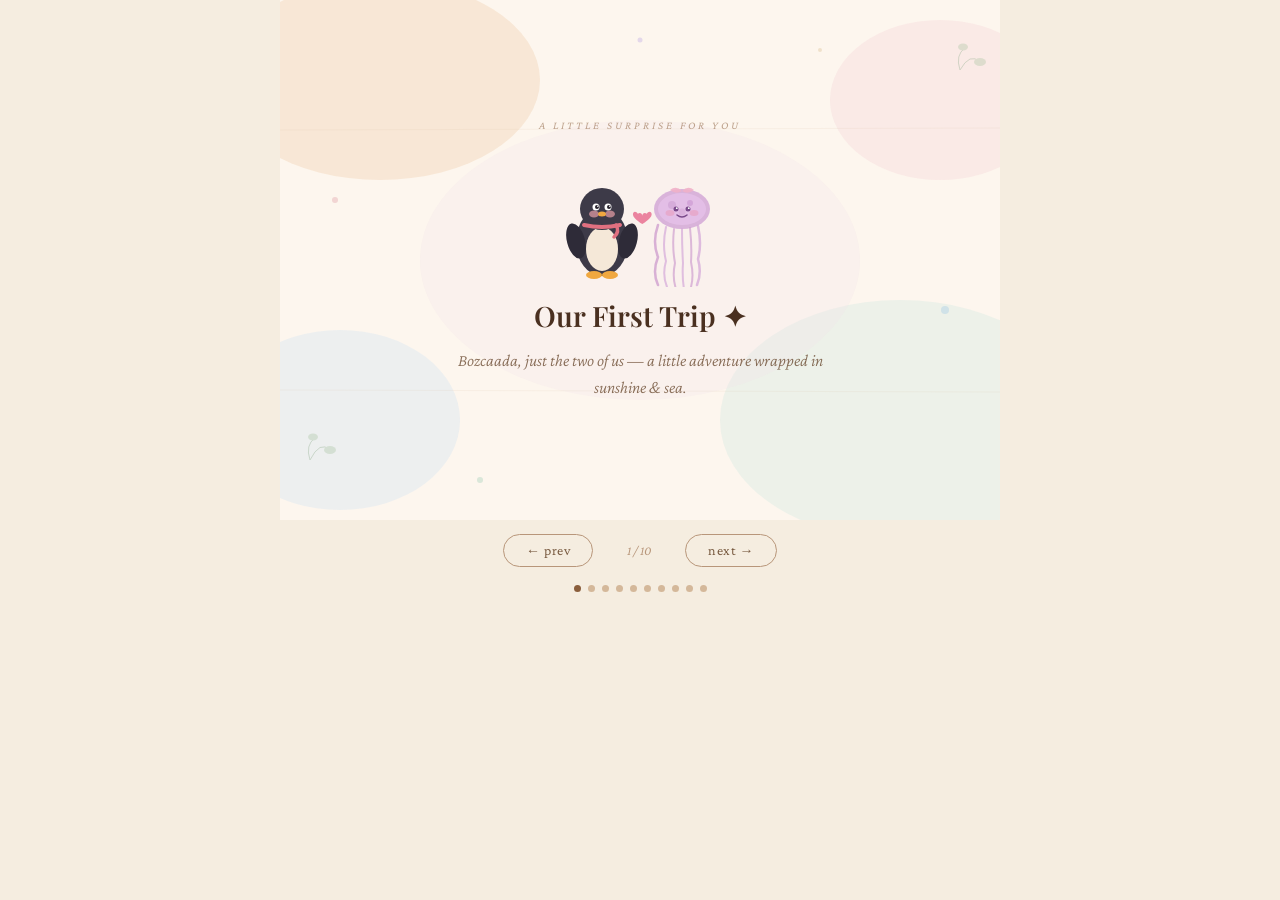
==== public/bozcaada.html @ 037f1cb4 "Changes Co-authored-by: pelinalacca <160484562+pelinalacca@users.noreply.github.com>" ====
<!DOCTYPE html>
<html lang="en">
<head>
<meta charset="UTF-8">
<meta name="viewport" content="width=device-width, initial-scale=1.0">
<title>Our Bozcaada Trip ♡</title>
<link href="https://fonts.googleapis.com/css2?family=Playfair+Display:ital,wght@0,400;0,600;1,400&family=Crimson+Pro:ital,wght@0,300;0,400;1,300;1,400&display=swap" rel="stylesheet">
<style>
  * { box-sizing: border-box; margin: 0; padding: 0; }
  body { background: #f5ede0; font-family: 'Crimson Pro', serif; }
  .pres-wrap { max-width: 720px; margin: 0 auto; }
  .slide { display: none; width: 100%; min-height: 520px; position: relative; overflow: hidden; flex-direction: column; align-items: center; justify-content: center; }
  .slide.active { display: flex; }
  .slide-bg { position: absolute; inset: 0; z-index: 0; }
  .slide-content { position: relative; z-index: 2; display: flex; flex-direction: column; align-items: center; justify-content: center; padding: 40px 60px; text-align: center; width: 100%; min-height: 520px; }
  .slide-tag { font-family: 'Crimson Pro', serif; font-size: 11px; letter-spacing: 3px; text-transform: uppercase; opacity: 0.55; margin-bottom: 12px; font-style: italic; }
  .slide-title { font-family: 'Playfair Display', serif; font-size: 28px; font-weight: 600; line-height: 1.25; margin-bottom: 8px; }
  .slide-sub { font-family: 'Crimson Pro', serif; font-size: 17px; font-weight: 300; font-style: italic; line-height: 1.6; max-width: 380px; opacity: 0.8; margin-top: 6px; }
  .coupon-box { border: 1.5px dashed currentColor; border-radius: 12px; padding: 14px 28px; margin-top: 18px; font-size: 13px; letter-spacing: 2px; text-transform: uppercase; opacity: 0.7; font-family: 'Crimson Pro', serif; }
  .char-area { margin: 14px 0 8px; }
  .nav-bar { display: flex; align-items: center; justify-content: center; gap: 16px; padding: 14px 0 18px; background: #f5ede0; }
  .nav-btn { background: none; border: 1.5px solid #b8967a; color: #7a5c42; border-radius: 50px; padding: 7px 22px; font-family: 'Crimson Pro', serif; font-size: 14px; cursor: pointer; transition: background 0.2s; letter-spacing: 0.5px; }
  .nav-btn:hover { background: #e8d3be; }
  .slide-counter { font-family: 'Crimson Pro', serif; font-size: 13px; color: #b8967a; min-width: 60px; text-align: center; font-style: italic; }
  .dot-row { display: flex; gap: 7px; justify-content: center; padding-bottom: 16px; }
  .dot { width: 7px; height: 7px; border-radius: 50%; background: #d4b89a; cursor: pointer; transition: background 0.2s; }
  .dot.on { background: #8a5e3c; }
  @keyframes bob { 0%,100%{transform:translateY(0)} 50%{transform:translateY(-8px)} }
  @keyframes sway { 0%,100%{transform:rotate(-6deg)} 50%{transform:rotate(6deg)} }
  @keyframes float { 0%,100%{transform:translateY(0) rotate(-3deg)} 50%{transform:translateY(-10px) rotate(3deg)} }
  @keyframes pulse-heart { 0%,100%{transform:scale(1)} 50%{transform:scale(1.18)} }
  @keyframes dance-penguin { 0%{transform:rotate(-12deg) translateX(-4px)} 50%{transform:rotate(12deg) translateX(4px)} 100%{transform:rotate(-12deg) translateX(-4px)} }
  @keyframes dance-jelly { 0%{transform:rotate(10deg) translateY(0)} 50%{transform:rotate(-10deg) translateY(-6px)} 100%{transform:rotate(10deg) translateY(0)} }
  @keyframes kiss-penguin { 0%,100%{transform:translateX(0)} 50%{transform:translateX(6px)} }
  @keyframes kiss-jelly { 0%,100%{transform:translateX(0)} 50%{transform:translateX(-6px)} }
  @keyframes twinkle { 0%,100%{opacity:0.3;transform:scale(0.8)} 50%{opacity:1;transform:scale(1.2)} }
  @keyframes sleep-bob { 0%,100%{transform:translateY(0) rotate(-2deg)} 50%{transform:translateY(-4px) rotate(2deg)} }
</style>
</head>
<body>
<div class="pres-wrap">

<!-- SLIDE 1 -->
<div class="slide active" id="s1">
  <svg class="slide-bg" viewBox="0 0 720 520" preserveAspectRatio="xMidYMid slice" xmlns="http://www.w3.org/2000/svg">
    <rect width="720" height="520" fill="#fdf6ee"/>
    <ellipse cx="100" cy="80" rx="160" ry="100" fill="#f2d5b8" opacity="0.45"/>
    <ellipse cx="620" cy="420" rx="180" ry="120" fill="#d4e8e0" opacity="0.4"/>
    <ellipse cx="360" cy="260" rx="220" ry="140" fill="#eddde8" opacity="0.25"/>
    <ellipse cx="60" cy="420" rx="120" ry="90" fill="#c8dff0" opacity="0.3"/>
    <ellipse cx="660" cy="100" rx="110" ry="80" fill="#f5d4d8" opacity="0.38"/>
    <line x1="0" y1="130" x2="720" y2="128" stroke="#d4b89a" stroke-width="0.4" opacity="0.3"/>
    <line x1="0" y1="390" x2="720" y2="392" stroke="#d4b89a" stroke-width="0.4" opacity="0.3"/>
    <circle cx="55" cy="200" r="3" fill="#e8b4b8" opacity="0.5"/>
    <circle cx="665" cy="310" r="4" fill="#b4d4e8" opacity="0.5"/>
    <circle cx="360" cy="40" r="2.5" fill="#d4c4e8" opacity="0.6"/>
    <circle cx="200" cy="480" r="3" fill="#b8d8c4" opacity="0.5"/>
    <circle cx="540" cy="50" r="2" fill="#e8d4b4" opacity="0.6"/>
    <g opacity="0.35" stroke="#8aaa88" stroke-width="1" fill="none">
      <path d="M30 460 Q40 440 50 450"/><ellipse cx="50" cy="450" rx="6" ry="4" fill="#a8c4a0" stroke="none"/>
      <path d="M30 460 Q25 445 35 438"/><ellipse cx="33" cy="437" rx="5" ry="3.5" fill="#a8c4a0" stroke="none"/>
      <path d="M680 70 Q690 52 700 62"/><ellipse cx="700" cy="62" rx="6" ry="4" fill="#a8c4a0" stroke="none"/>
      <path d="M680 70 Q675 55 685 48"/><ellipse cx="683" cy="47" rx="5" ry="3.5" fill="#a8c4a0" stroke="none"/>
    </g>
  </svg>
  <div class="slide-content">
    <div class="slide-tag" style="color:#8a5e3c">a little surprise for you</div>
    <div class="char-area">
      <svg width="200" height="130" viewBox="0 0 200 130" xmlns="http://www.w3.org/2000/svg">
        <g style="animation:bob 2.2s ease-in-out infinite">
          <ellipse cx="62" cy="85" rx="26" ry="34" fill="#3d3a48"/>
          <ellipse cx="62" cy="92" rx="16" ry="22" fill="#f5e8d8"/>
          <ellipse cx="62" cy="52" rx="22" ry="21" fill="#3d3a48"/>
          <ellipse cx="54" cy="57" rx="5" ry="3.5" fill="#e8a0a8" opacity="0.7"/>
          <ellipse cx="70" cy="57" rx="5" ry="3.5" fill="#e8a0a8" opacity="0.7"/>
          <circle cx="56" cy="50" r="3.5" fill="white"/>
          <circle cx="68" cy="50" r="3.5" fill="white"/>
          <circle cx="57" cy="50" r="2" fill="#2a2530"/>
          <circle cx="69" cy="50" r="2" fill="#2a2530"/>
          <circle cx="57.8" cy="49.2" r="0.8" fill="white"/>
          <circle cx="69.8" cy="49.2" r="0.8" fill="white"/>
          <ellipse cx="62" cy="57" rx="4" ry="2.5" fill="#f0a840"/>
          <ellipse cx="36" cy="84" rx="9" ry="18" fill="#2e2b38" transform="rotate(-15,36,84)"/>
          <ellipse cx="88" cy="84" rx="9" ry="18" fill="#2e2b38" transform="rotate(15,88,84)"/>
          <ellipse cx="54" cy="118" rx="8" ry="4" fill="#f0a840"/>
          <ellipse cx="70" cy="118" rx="8" ry="4" fill="#f0a840"/>
          <path d="M44 68 Q62 72 80 68" fill="none" stroke="#e07080" stroke-width="4" stroke-linecap="round"/>
          <path d="M76 68 Q80 75 74 80" fill="none" stroke="#e07080" stroke-width="3.5" stroke-linecap="round"/>
        </g>
        <g style="animation:float 2.8s ease-in-out infinite">
          <ellipse cx="142" cy="52" rx="28" ry="20" fill="#d4a8d8" opacity="0.85"/>
          <ellipse cx="142" cy="52" rx="24" ry="16" fill="#e8c4ec" opacity="0.7"/>
          <circle cx="132" cy="48" r="4" fill="#c490c8" opacity="0.4"/>
          <circle cx="150" cy="46" r="3" fill="#b878c0" opacity="0.35"/>
          <circle cx="142" cy="55" r="3.5" fill="#cc9acc" opacity="0.4"/>
          <circle cx="136" cy="52" r="2.5" fill="#7a4a8a"/>
          <circle cx="148" cy="52" r="2.5" fill="#7a4a8a"/>
          <circle cx="136.8" cy="51.2" r="0.9" fill="white"/>
          <circle cx="148.8" cy="51.2" r="0.9" fill="white"/>
          <ellipse cx="130" cy="56" rx="4.5" ry="3" fill="#e8a0c0" opacity="0.65"/>
          <ellipse cx="154" cy="56" rx="4.5" ry="3" fill="#e8a0c0" opacity="0.65"/>
          <path d="M137 58 Q142 62 147 58" fill="none" stroke="#7a4a8a" stroke-width="1.5" stroke-linecap="round"/>
          <path d="M118 68 Q112 85 118 100 Q112 115 118 128" fill="none" stroke="#cc9acc" stroke-width="2.5" stroke-linecap="round" opacity="0.75"/>
          <path d="M126 70 Q122 88 126 104 Q122 118 127 130" fill="none" stroke="#d4a8d8" stroke-width="2" stroke-linecap="round" opacity="0.7"/>
          <path d="M134 72 Q132 90 135 106 Q132 120 136 132" fill="none" stroke="#cc9acc" stroke-width="2" stroke-linecap="round" opacity="0.65"/>
          <path d="M142 72 Q142 90 143 106 Q142 120 144 132" fill="none" stroke="#d4a8d8" stroke-width="2" stroke-linecap="round" opacity="0.7"/>
          <path d="M150 71 Q152 89 151 105 Q154 119 151 130" fill="none" stroke="#cc9acc" stroke-width="2" stroke-linecap="round" opacity="0.65"/>
          <path d="M158 69 Q162 87 158 102 Q162 116 157 128" fill="none" stroke="#d4a8d8" stroke-width="2.5" stroke-linecap="round" opacity="0.75"/>
          <path d="M142 34 Q136 28 130 33 Q136 38 142 34 Q148 28 154 33 Q148 38 142 34" fill="#f0b0c8" opacity="0.9"/>
        </g>
        <g style="animation:pulse-heart 1.8s ease-in-out infinite">
          <path d="M101 72 C101 68 97 65 93 68 C90 63 84 63 84 69 C84 74 90 80 101 87 C112 80 118 74 118 69 C118 63 112 63 109 68 C105 65 101 68 101 72Z" fill="#e87090" opacity="0.85" transform="scale(0.55) translate(85,35)"/>
        </g>
      </svg>
    </div>
    <div class="slide-title" style="color:#4a3020">Our First Trip ✦</div>
    <div class="slide-sub" style="color:#6a4a30">Bozcaada, just the two of us — a little adventure wrapped in sunshine &amp; sea.</div>
  </div>
</div>

<!-- SLIDE 2 -->
<div class="slide" id="s2">
  <svg class="slide-bg" viewBox="0 0 720 520" preserveAspectRatio="xMidYMid slice" xmlns="http://www.w3.org/2000/svg">
    <rect width="720" height="520" fill="#fef9f0"/>
    <ellipse cx="360" cy="520" rx="420" ry="200" fill="#b8ddf0" opacity="0.5"/>
    <ellipse cx="360" cy="490" rx="380" ry="160" fill="#d4eef8" opacity="0.4"/>
    <rect x="0" y="360" width="720" height="160" fill="#c8e8f8" opacity="0.35"/>
    <ellipse cx="150" cy="130" rx="180" ry="110" fill="#fff0c8" opacity="0.55"/>
    <ellipse cx="590" cy="100" rx="120" ry="90" fill="#ffd8a0" opacity="0.4"/>
    <circle cx="610" cy="80" r="44" fill="#ffd070" opacity="0.5"/>
    <circle cx="610" cy="80" r="30" fill="#ffb830" opacity="0.35"/>
    <path d="M0 380 Q90 365 180 380 Q270 395 360 380 Q450 365 540 380 Q630 395 720 380" fill="none" stroke="#90c8e8" stroke-width="2" opacity="0.5"/>
    <path d="M0 400 Q90 385 180 400 Q270 415 360 400 Q450 385 540 400 Q630 415 720 400" fill="none" stroke="#90c8e8" stroke-width="1.5" opacity="0.4"/>
    <ellipse cx="80" cy="440" rx="50" ry="25" fill="#a8d8f0" opacity="0.4"/>
    <ellipse cx="640" cy="450" rx="60" ry="28" fill="#a8d8f0" opacity="0.4"/>
    <rect x="0" y="430" width="720" height="90" fill="#e8d4a8" opacity="0.3"/>
  </svg>
  <div class="slide-content">

    <div class="char-area">
      <svg width="220" height="120" viewBox="0 0 220 120" xmlns="http://www.w3.org/2000/svg">
        <ellipse cx="110" cy="108" rx="90" ry="12" fill="#f0c4a8" opacity="0.6"/>
        <rect x="22" y="98" width="176" height="8" rx="4" fill="#e8a87c" opacity="0.5"/>
        <g style="animation:bob 3s ease-in-out infinite">
          <ellipse cx="60" cy="88" rx="22" ry="26" fill="#3d3a48"/>
          <ellipse cx="60" cy="94" rx="13" ry="18" fill="#f5e8d8"/>
          <ellipse cx="60" cy="60" rx="20" ry="19" fill="#3d3a48"/>
          <ellipse cx="52" cy="64" rx="5" ry="3" fill="#e8a0a8" opacity="0.65"/>
          <ellipse cx="68" cy="64" rx="5" ry="3" fill="#e8a0a8" opacity="0.65"/>
          <rect x="48" y="54" width="11" height="8" rx="4" fill="#f0a020" opacity="0.9"/>
          <rect x="61" y="54" width="11" height="8" rx="4" fill="#f0a020" opacity="0.9"/>
          <line x1="59" y1="58" x2="61" y2="58" stroke="#c07810" stroke-width="1.5"/>
          <line x1="48" y1="58" x2="44" y2="56" stroke="#c07810" stroke-width="1.5"/>
          <line x1="72" y1="58" x2="76" y2="56" stroke="#c07810" stroke-width="1.5"/>
          <ellipse cx="60" cy="65" rx="3.5" ry="2" fill="#f0a840"/>
          <ellipse cx="38" cy="84" rx="8" ry="15" fill="#2e2b38" transform="rotate(-20,38,84)"/>
          <ellipse cx="82" cy="84" rx="8" ry="15" fill="#2e2b38" transform="rotate(20,82,84)"/>
          <ellipse cx="52" cy="112" rx="7" ry="3.5" fill="#f0a840"/>
          <ellipse cx="68" cy="112" rx="7" ry="3.5" fill="#f0a840"/>
        </g>
        <g transform="translate(82,72)">
          <polygon points="0,0 16,0 8,28" fill="#ff7090" opacity="0.85"/>
          <rect x="-2" y="28" width="20" height="4" rx="2" fill="#d4a060"/>
          <line x1="8" y1="0" x2="8" y2="-18" stroke="#c8c8c8" stroke-width="1.5"/>
          <circle cx="8" cy="-18" r="3" fill="#ffcc44" opacity="0.9"/>
          <path d="M8 0 Q0 -12 8 -14 Q16 -12 8 0" fill="#ff9040" opacity="0.8"/>
          <line x1="8" y1="-14" x2="14" y2="-8" stroke="#ff9040" stroke-width="1" opacity="0.7"/>
        </g>
        <g style="animation:float 2.4s ease-in-out infinite">
          <ellipse cx="155" cy="52" rx="26" ry="19" fill="#b8d8f0" opacity="0.8"/>
          <ellipse cx="155" cy="52" rx="22" ry="15" fill="#d4ecf8" opacity="0.7"/>
          <circle cx="148" cy="52" r="2.5" fill="#3a6a8a"/>
          <circle cx="162" cy="52" r="2.5" fill="#3a6a8a"/>
          <circle cx="148.8" cy="51.2" r="0.9" fill="white"/>
          <circle cx="162.8" cy="51.2" r="0.9" fill="white"/>
          <ellipse cx="142" cy="56" rx="4" ry="2.8" fill="#e8a0c0" opacity="0.6"/>
          <ellipse cx="168" cy="56" rx="4" ry="2.8" fill="#e8a0c0" opacity="0.6"/>
          <path d="M149 59 Q155 63 161 59" fill="none" stroke="#3a6a8a" stroke-width="1.5" stroke-linecap="round"/>
          <ellipse cx="155" cy="35" rx="28" ry="5" fill="#e8c870" opacity="0.85"/>
          <rect x="140" y="20" width="30" height="16" rx="6" fill="#dab84a" opacity="0.8"/>
          <rect x="140" y="30" width="30" height="3.5" rx="1.5" fill="#e07080" opacity="0.75"/>
          <path d="M133 68 Q128 82 134 95" fill="none" stroke="#a8ccec" stroke-width="2" opacity="0.7"/>
          <path d="M142 70 Q138 85 143 98" fill="none" stroke="#b8d8f0" stroke-width="1.8" opacity="0.65"/>
          <path d="M155 71 Q155 86 156 99" fill="none" stroke="#a8ccec" stroke-width="1.8" opacity="0.65"/>
          <path d="M164 70 Q168 85 163 98" fill="none" stroke="#b8d8f0" stroke-width="2" opacity="0.7"/>
          <path d="M173 68 Q178 82 172 95" fill="none" stroke="#a8ccec" stroke-width="2" opacity="0.7"/>
        </g>
        <g transform="translate(124,72)">
          <polygon points="0,0 14,0 7,26" fill="#a0d8e0" opacity="0.85"/>
          <rect x="-2" y="26" width="18" height="4" rx="2" fill="#d4a060"/>
          <line x1="7" y1="0" x2="7" y2="-16" stroke="#c8c8c8" stroke-width="1.5"/>
          <circle cx="7" cy="-16" r="3" fill="#ff8090" opacity="0.9"/>
          <path d="M7 0 Q0 -11 7 -13 Q14 -11 7 0" fill="#80c8d8" opacity="0.75"/>
        </g>
      </svg>
    </div>
    <div class="slide-title" style="color:#2a5a70">Sipping cocktails on the beach</div>
    <div class="slide-sub" style="color:#3a6a80">Cold drinks, warm sun, soft waves — and you beside me. What more could I want?</div>
  </div>
</div>

<!-- SLIDE 3 -->
<div class="slide" id="s3">
  <svg class="slide-bg" viewBox="0 0 720 520" preserveAspectRatio="xMidYMid slice" xmlns="http://www.w3.org/2000/svg">
    <rect width="720" height="520" fill="#faf5f0"/>
    <ellipse cx="200" cy="200" rx="260" ry="180" fill="#e8d8f0" opacity="0.4"/>
    <ellipse cx="540" cy="350" rx="200" ry="150" fill="#d8eee8" opacity="0.35"/>
    <ellipse cx="640" cy="100" rx="140" ry="100" fill="#f8dce0" opacity="0.4"/>
    <ellipse cx="80" cy="430" rx="120" ry="80" fill="#d0e8f8" opacity="0.35"/>
    <g opacity="0.3" stroke="#8aaa88" stroke-width="1" fill="none">
      <path d="M620 460 L620 420"/><ellipse cx="612" cy="415" rx="8" ry="5" fill="#a8c4a0" stroke="none"/>
      <ellipse cx="628" cy="418" rx="8" ry="5" fill="#b8d0b0" stroke="none"/>
      <ellipse cx="620" cy="408" rx="7" ry="4.5" fill="#a8c4a0" stroke="none"/>
    </g>
    <g opacity="0.3" stroke="#8aaa88" stroke-width="1" fill="none">
      <path d="M90 80 L90 40"/><ellipse cx="82" cy="35" rx="8" ry="5" fill="#a8c4a0" stroke="none"/>
      <ellipse cx="98" cy="38" rx="8" ry="5" fill="#b8d0b0" stroke="none"/>
    </g>
  </svg>
  <div class="slide-content">
    <div class="slide-tag" style="color:#8a6a9a">a gift for you</div>
    <div class="char-area">
      <svg width="180" height="110" viewBox="0 0 180 110" xmlns="http://www.w3.org/2000/svg">
        <rect x="20" y="72" width="140" height="16" rx="8" fill="#e8d0b8" opacity="0.7"/>
        <rect x="30" y="88" width="6" height="18" rx="3" fill="#d4b898" opacity="0.6"/>
        <rect x="144" y="88" width="6" height="18" rx="3" fill="#d4b898" opacity="0.6"/>
        <g style="animation:sleep-bob 3s ease-in-out infinite">
          <ellipse cx="90" cy="68" rx="50" ry="14" fill="#3d3a48"/>
          <ellipse cx="90" cy="68" rx="34" ry="9" fill="#f5e8d8" opacity="0.9"/>
          <ellipse cx="130" cy="64" rx="18" ry="14" fill="#3d3a48"/>
          <ellipse cx="128" cy="61" rx="5" ry="3" fill="#e8a0a8" opacity="0.6"/>
          <path d="M122 62 Q124 60 126 62" fill="none" stroke="#2a2530" stroke-width="1.2" stroke-linecap="round"/>
          <path d="M131 62 Q133 60 135 62" fill="none" stroke="#2a2530" stroke-width="1.2" stroke-linecap="round"/>
          <ellipse cx="128" cy="65" rx="3" ry="2" fill="#f0a840"/>
          <ellipse cx="40" cy="66" rx="10" ry="6" fill="#f0a840" opacity="0.9"/>
          <text x="148" y="50" font-size="11" fill="#c090b8" opacity="0.8" font-family="serif" font-style="italic">z z z</text>
        </g>
        <g style="animation:float 2.6s ease-in-out infinite">
          <ellipse cx="90" cy="38" rx="24" ry="17" fill="#d4a8d8" opacity="0.82"/>
          <ellipse cx="90" cy="38" rx="20" ry="13" fill="#e8c4ec" opacity="0.7"/>
          <circle cx="84" cy="38" r="2.5" fill="#7a4a8a"/>
          <circle cx="96" cy="38" r="2.5" fill="#7a4a8a"/>
          <circle cx="84.8" cy="37.2" r="0.9" fill="white"/>
          <circle cx="96.8" cy="37.2" r="0.9" fill="white"/>
          <ellipse cx="78" cy="42" rx="4" ry="2.8" fill="#e8a0c0" opacity="0.65"/>
          <ellipse cx="102" cy="42" rx="4" ry="2.8" fill="#e8a0c0" opacity="0.65"/>
          <path d="M85 44 Q90 48 95 44" fill="none" stroke="#7a4a8a" stroke-width="1.5" stroke-linecap="round"/>
          <path d="M70 52 Q66 60 72 68" fill="none" stroke="#cc9acc" stroke-width="2.5" stroke-linecap="round" opacity="0.8"/>
          <path d="M80 54 Q76 63 80 70" fill="none" stroke="#d4a8d8" stroke-width="2" stroke-linecap="round" opacity="0.75"/>
          <path d="M90 55 Q90 64 90 70" fill="none" stroke="#cc9acc" stroke-width="2" stroke-linecap="round" opacity="0.75"/>
          <path d="M100 54 Q104 63 100 70" fill="none" stroke="#d4a8d8" stroke-width="2" stroke-linecap="round" opacity="0.75"/>
          <path d="M110 52 Q114 60 108 68" fill="none" stroke="#cc9acc" stroke-width="2.5" stroke-linecap="round" opacity="0.8"/>
          <path d="M90 22 Q84 16 78 21 Q84 26 90 22 Q96 16 102 21 Q96 26 90 22" fill="#f0b0c8" opacity="0.9"/>
          <text x="22" y="32" font-size="10" fill="#d4a0d8" opacity="0.8">&#10022;</text>
          <text x="148" y="30" font-size="10" fill="#d4a0d8" opacity="0.8">&#10022;</text>
        </g>
      </svg>
    </div>
    <div class="slide-title" style="color:#6a3a7a">Full body massage — for you</div>
    <div class="slide-sub" style="color:#7a4a8a">You deserve all the relaxation in the world. This one's on me, my love.</div>
    <div class="coupon-box" style="color:#8a5a9a; border-color:#c090c8">✦ redeemable anytime ✦</div>
  </div>
</div>

<!-- SLIDE 4 -->
<div class="slide" id="s4">
  <svg class="slide-bg" viewBox="0 0 720 520" preserveAspectRatio="xMidYMid slice" xmlns="http://www.w3.org/2000/svg">
    <rect width="720" height="520" fill="#fdf8f0"/>
    <ellipse cx="360" cy="260" rx="280" ry="200" fill="#fce8d0" opacity="0.4"/>
    <ellipse cx="100" cy="150" rx="160" ry="120" fill="#f0d8c0" opacity="0.35"/>
    <ellipse cx="620" cy="400" rx="160" ry="120" fill="#e8f0d8" opacity="0.35"/>
    <ellipse cx="160" cy="340" rx="70" ry="50" fill="#ffd890" opacity="0.3"/>
    <ellipse cx="560" cy="340" rx="70" ry="50" fill="#ffd890" opacity="0.3"/>
    <ellipse cx="360" cy="400" rx="200" ry="50" fill="#f8e8d8" opacity="0.5"/>
  </svg>
  <div class="slide-content">
    <div class="slide-tag" style="color:#8a6030">a special evening</div>
    <div class="char-area">
      <svg width="220" height="115" viewBox="0 0 220 115" xmlns="http://www.w3.org/2000/svg">
        <ellipse cx="110" cy="90" rx="80" ry="18" fill="#e8d0b0" opacity="0.6"/>
        <rect x="32" y="90" width="156" height="6" rx="3" fill="#d4b890" opacity="0.5"/>
        <rect x="55" y="68" width="7" height="20" rx="2" fill="#f8f0e0" opacity="0.8"/>
        <ellipse cx="58.5" cy="67" rx="3.5" ry="5" fill="#ffcc44" opacity="0.9"/>
        <ellipse cx="58.5" cy="65" rx="2" ry="3" fill="#ff8820" opacity="0.7"/>
        <rect x="158" y="68" width="7" height="20" rx="2" fill="#f8f0e0" opacity="0.8"/>
        <ellipse cx="161.5" cy="67" rx="3.5" ry="5" fill="#ffcc44" opacity="0.9"/>
        <ellipse cx="161.5" cy="65" rx="2" ry="3" fill="#ff8820" opacity="0.7"/>
        <circle cx="85" cy="90" r="14" fill="#f8f0e8" opacity="0.7" stroke="#e0c8a8" stroke-width="1"/>
        <circle cx="135" cy="90" r="14" fill="#f8f0e8" opacity="0.7" stroke="#e0c8a8" stroke-width="1"/>
        <g style="animation:bob 2.5s ease-in-out infinite">
          <ellipse cx="72" cy="78" rx="18" ry="22" fill="#3d3a48"/>
          <ellipse cx="72" cy="83" rx="11" ry="15" fill="#f5e8d8"/>
          <ellipse cx="72" cy="56" rx="17" ry="17" fill="#3d3a48"/>
          <ellipse cx="65" cy="61" rx="4.5" ry="3" fill="#e8a0a8" opacity="0.65"/>
          <ellipse cx="79" cy="61" rx="4.5" ry="3" fill="#e8a0a8" opacity="0.65"/>
          <circle cx="67" cy="55" r="3" fill="white"/>
          <circle cx="77" cy="55" r="3" fill="white"/>
          <circle cx="68" cy="55" r="1.8" fill="#2a2530"/>
          <circle cx="78" cy="55" r="1.8" fill="#2a2530"/>
          <ellipse cx="72" cy="63" rx="3.5" ry="2" fill="#f0a840"/>
          <path d="M68 70 Q72 72 76 70 Q72 74 68 70Z" fill="#e07080" opacity="0.9"/>
          <ellipse cx="54" cy="77" rx="7" ry="13" fill="#2e2b38" transform="rotate(-10,54,77)"/>
          <ellipse cx="90" cy="77" rx="7" ry="13" fill="#2e2b38" transform="rotate(10,90,77)"/>
        </g>
        <g style="animation:float 2.9s ease-in-out infinite">
          <ellipse cx="148" cy="54" rx="23" ry="17" fill="#d4a8d8" opacity="0.82"/>
          <ellipse cx="148" cy="54" rx="19" ry="13" fill="#e8c4ec" opacity="0.7"/>
          <circle cx="142" cy="54" r="2.5" fill="#7a4a8a"/>
          <circle cx="154" cy="54" r="2.5" fill="#7a4a8a"/>
          <circle cx="142.8" cy="53.2" r="0.9" fill="white"/>
          <circle cx="154.8" cy="53.2" r="0.9" fill="white"/>
          <ellipse cx="136" cy="58" rx="4" ry="2.8" fill="#e8a0c0" opacity="0.6"/>
          <ellipse cx="160" cy="58" rx="4" ry="2.8" fill="#e8a0c0" opacity="0.6"/>
          <path d="M143 60 Q148 64 153 60" fill="none" stroke="#7a4a8a" stroke-width="1.5" stroke-linecap="round"/>
          <path d="M129 68 Q124 80 130 90" fill="none" stroke="#cc9acc" stroke-width="2" opacity="0.7"/>
          <path d="M137 70 Q133 82 138 92" fill="none" stroke="#d4a8d8" stroke-width="1.8" opacity="0.65"/>
          <path d="M148 71 Q148 83 148 93" fill="none" stroke="#cc9acc" stroke-width="1.8" opacity="0.65"/>
          <path d="M159 70 Q163 82 158 92" fill="none" stroke="#d4a8d8" stroke-width="2" opacity="0.7"/>
          <path d="M167 68 Q172 80 166 90" fill="none" stroke="#cc9acc" stroke-width="2" opacity="0.7"/>
          <path d="M148 38 Q142 32 136 37 Q142 42 148 38 Q154 32 160 37 Q154 42 148 38" fill="#f0b0c8" opacity="0.9"/>
        </g>
        <text x="104" y="68" font-size="14" fill="#e87090" opacity="0.8" text-anchor="middle">&#9825;</text>
      </svg>
    </div>
    <div class="slide-title" style="color:#5a3820">A wonderful dinner, just for you</div>
    <div class="slide-sub" style="color:#7a5030">Candlelight, something delicious, and your favorite company — me.</div>
    <div class="coupon-box" style="color:#8a5a30; border-color:#c8a070">✦ one magical dinner ✦</div>
  </div>
</div>

<!-- SLIDE 5 -->
<div class="slide" id="s5">
  <svg class="slide-bg" viewBox="0 0 720 520" preserveAspectRatio="xMidYMid slice" xmlns="http://www.w3.org/2000/svg">
    <rect width="720" height="520" fill="#1a1428"/>
    <ellipse cx="200" cy="150" rx="280" ry="200" fill="#2a1e50" opacity="0.7"/>
    <ellipse cx="540" cy="200" rx="240" ry="180" fill="#1e2855" opacity="0.6"/>
    <ellipse cx="360" cy="100" rx="300" ry="150" fill="#251840" opacity="0.5"/>
    <ellipse cx="360" cy="180" rx="360" ry="90" fill="#4a3870" opacity="0.25"/>
    <g fill="white">
      <circle cx="80" cy="40" r="1.5" opacity="0.9" style="animation:twinkle 2.1s ease-in-out infinite"/>
      <circle cx="160" cy="80" r="1" opacity="0.7" style="animation:twinkle 1.7s ease-in-out infinite 0.3s"/>
      <circle cx="220" cy="30" r="2" opacity="0.85" style="animation:twinkle 2.4s ease-in-out infinite 0.6s"/>
      <circle cx="300" cy="60" r="1.2" opacity="0.8" style="animation:twinkle 1.9s ease-in-out infinite 0.2s"/>
      <circle cx="400" cy="25" r="1.8" opacity="0.9" style="animation:twinkle 2.2s ease-in-out infinite 0.8s"/>
      <circle cx="480" cy="70" r="1" opacity="0.7" style="animation:twinkle 1.6s ease-in-out infinite 0.4s"/>
      <circle cx="560" cy="35" r="2.2" opacity="0.95" style="animation:twinkle 2.5s ease-in-out infinite 1s"/>
      <circle cx="640" cy="55" r="1.3" opacity="0.8" style="animation:twinkle 2s ease-in-out infinite 0.5s"/>
      <circle cx="680" cy="100" r="1.8" opacity="0.85" style="animation:twinkle 1.8s ease-in-out infinite 0.7s"/>
      <circle cx="120" cy="120" r="1.2" opacity="0.75" style="animation:twinkle 2.3s ease-in-out infinite 0.1s"/>
      <circle cx="520" cy="115" r="1" opacity="0.7" style="animation:twinkle 1.9s ease-in-out infinite 0.9s"/>
      <circle cx="260" cy="100" r="1.5" opacity="0.8" style="animation:twinkle 2.1s ease-in-out infinite 0.3s"/>
      <circle cx="620" cy="140" r="1.2" opacity="0.75" style="animation:twinkle 1.7s ease-in-out infinite 1.1s"/>
      <circle cx="360" cy="90" r="1" opacity="0.7" style="animation:twinkle 2.4s ease-in-out infinite 0.5s"/>
      <circle cx="440" cy="130" r="1.6" opacity="0.85" style="animation:twinkle 2s ease-in-out infinite 0.8s"/>
    </g>
    <circle cx="600" cy="90" r="38" fill="#f8ecc0" opacity="0.85"/>
    <circle cx="612" cy="80" r="33" fill="#1a1428" opacity="0.9"/>
    <ellipse cx="360" cy="520" rx="420" ry="120" fill="#0e1020" opacity="0.9"/>
    <ellipse cx="360" cy="490" rx="380" ry="80" fill="#151828" opacity="0.8"/>
    <ellipse cx="180" cy="90" rx="60" ry="40" fill="#6a50a8" opacity="0.12"/>
    <ellipse cx="520" cy="120" rx="70" ry="45" fill="#5080c0" opacity="0.1"/>
  </svg>
  <div class="slide-content">
    <div class="slide-tag" style="color:#a090d8">surprise activity</div>
    <div class="char-area">
      <svg width="200" height="110" viewBox="0 0 200 110" xmlns="http://www.w3.org/2000/svg">
        <ellipse cx="100" cy="100" rx="80" ry="14" fill="#3a3060" opacity="0.7"/>
        <rect x="22" y="90" width="156" height="10" rx="5" fill="#4a3878" opacity="0.6"/>
        <g style="animation:sleep-bob 3.5s ease-in-out infinite">
          <ellipse cx="68" cy="90" rx="36" ry="12" fill="#3d3a48"/>
          <ellipse cx="68" cy="90" rx="24" ry="8" fill="#f5e8d8" opacity="0.85"/>
          <ellipse cx="94" cy="82" rx="16" ry="15" fill="#3d3a48"/>
          <ellipse cx="88" cy="78" rx="4.5" ry="3" fill="#e8a0a8" opacity="0.6"/>
          <circle cx="88" cy="79" r="3" fill="white"/>
          <circle cx="98" cy="79" r="3" fill="white"/>
          <circle cx="89" cy="78" r="1.8" fill="#2a2530"/>
          <circle cx="99" cy="78" r="1.8" fill="#2a2530"/>
          <ellipse cx="94" cy="85" rx="3.5" ry="2" fill="#f0a840"/>
          <text x="86" y="82" font-size="7" fill="#f0d040" opacity="0.9" text-anchor="middle">&#10022;</text>
          <text x="100" y="82" font-size="7" fill="#f0d040" opacity="0.9" text-anchor="middle">&#10022;</text>
          <ellipse cx="34" cy="90" rx="9" ry="5" fill="#f0a840" opacity="0.8"/>
        </g>
        <g style="animation:float 3s ease-in-out infinite">
          <ellipse cx="148" cy="55" rx="25" ry="18" fill="#8080c8" opacity="0.7"/>
          <ellipse cx="148" cy="55" rx="21" ry="14" fill="#a0a0e0" opacity="0.6"/>
          <circle cx="141" cy="55" r="2.5" fill="#e8e8ff"/>
          <circle cx="155" cy="55" r="2.5" fill="#e8e8ff"/>
          <circle cx="141.8" cy="54.2" r="0.9" fill="white"/>
          <circle cx="155.8" cy="54.2" r="0.9" fill="white"/>
          <text x="140" y="59" font-size="6" fill="#f0d040" opacity="0.9" text-anchor="middle">&#10022;</text>
          <text x="156" y="59" font-size="6" fill="#f0d040" opacity="0.9" text-anchor="middle">&#10022;</text>
          <ellipse cx="134" cy="60" rx="4" ry="2.8" fill="#c0b0e8" opacity="0.6"/>
          <ellipse cx="162" cy="60" rx="4" ry="2.8" fill="#c0b0e8" opacity="0.6"/>
          <path d="M143 62 Q148 66 153 62" fill="none" stroke="#e8e8ff" stroke-width="1.5" stroke-linecap="round"/>
          <path d="M128 70 Q123 82 129 92" fill="none" stroke="#9090d8" stroke-width="2" opacity="0.7"/>
          <path d="M138 72 Q134 84 139 94" fill="none" stroke="#a0a0e0" stroke-width="1.8" opacity="0.65"/>
          <path d="M148 73 Q148 85 148 95" fill="none" stroke="#9090d8" stroke-width="1.8" opacity="0.65"/>
          <path d="M158 72 Q162 84 157 94" fill="none" stroke="#a0a0e0" stroke-width="2" opacity="0.7"/>
          <path d="M168 70 Q173 82 167 92" fill="none" stroke="#9090d8" stroke-width="2" opacity="0.7"/>
          <path d="M148 38 Q142 32 136 37 Q142 42 148 38 Q154 32 160 37 Q154 42 148 38" fill="#c8b0e8" opacity="0.9"/>
        </g>
        <line x1="20" y1="15" x2="60" y2="35" stroke="white" stroke-width="1.5" opacity="0.7" stroke-linecap="round"/>
        <circle cx="20" cy="15" r="2" fill="white" opacity="0.9"/>
      </svg>
    </div>
    <div class="slide-title" style="color:#e8e0ff">Stargazing together ✦</div>
    <div class="slide-sub" style="color:#c0b8e8">Under a sky full of stars, a secret surprise activity — just for the two of us.</div>
  </div>
</div>

<!-- SLIDE 6 -->
<div class="slide" id="s6">
  <svg class="slide-bg" viewBox="0 0 720 520" preserveAspectRatio="xMidYMid slice" xmlns="http://www.w3.org/2000/svg">
    <rect width="720" height="520" fill="#fff8f0"/>
    <ellipse cx="360" cy="440" rx="420" ry="130" fill="#e8d0b8" opacity="0.45"/>
    <rect x="0" y="380" width="720" height="140" fill="#dcc8a8" opacity="0.3"/>
    <ellipse cx="80" cy="440" rx="35" ry="12" fill="#c8b090" opacity="0.25"/>
    <ellipse cx="220" cy="460" rx="40" ry="13" fill="#c8b090" opacity="0.2"/>
    <ellipse cx="360" cy="450" rx="38" ry="12" fill="#c8b090" opacity="0.22"/>
    <ellipse cx="500" cy="455" rx="36" ry="12" fill="#c8b090" opacity="0.2"/>
    <ellipse cx="640" cy="445" rx="34" ry="12" fill="#c8b090" opacity="0.25"/>
    <rect x="0" y="100" width="140" height="380" fill="#f0d8c0" opacity="0.4"/>
    <rect x="580" y="150" width="140" height="370" fill="#e8d0b4" opacity="0.4"/>
    <rect x="30" y="160" width="28" height="36" rx="14" fill="#d0e8f8" opacity="0.6"/>
    <rect x="75" y="160" width="28" height="36" rx="14" fill="#d0e8f8" opacity="0.6"/>
    <rect x="596" y="200" width="28" height="36" rx="14" fill="#d0e8f8" opacity="0.6"/>
    <rect x="640" y="200" width="28" height="36" rx="14" fill="#d0e8f8" opacity="0.6"/>
    <circle cx="44" cy="196" r="5" fill="#e87878" opacity="0.6"/>
    <circle cx="89" cy="196" r="5" fill="#f0a040" opacity="0.6"/>
    <text x="160" y="100" font-size="18" fill="#e87090" opacity="0.5" font-family="serif">&#9834;</text>
    <text x="520" y="120" font-size="16" fill="#7090e8" opacity="0.45" font-family="serif">&#9835;</text>
    <text x="330" y="80" font-size="14" fill="#90c870" opacity="0.5" font-family="serif">&#9833;</text>
  </svg>
  <div class="slide-content">
    <div class="slide-tag" style="color:#8a5040">on the cobblestones</div>
    <div class="char-area">
      <svg width="220" height="140" viewBox="0 0 220 140" xmlns="http://www.w3.org/2000/svg">
        <g style="animation:dance-penguin 0.7s ease-in-out infinite">
          <ellipse cx="70" cy="100" rx="24" ry="30" fill="#3d3a48"/>
          <ellipse cx="70" cy="107" rx="14" ry="20" fill="#f5e8d8"/>
          <ellipse cx="70" cy="68" rx="21" ry="20" fill="#3d3a48"/>
          <ellipse cx="62" cy="72" rx="5" ry="3.5" fill="#e8a0a8" opacity="0.7"/>
          <ellipse cx="78" cy="72" rx="5" ry="3.5" fill="#e8a0a8" opacity="0.7"/>
          <circle cx="64" cy="66" r="3.5" fill="white"/>
          <circle cx="76" cy="66" r="3.5" fill="white"/>
          <circle cx="65" cy="66" r="2" fill="#2a2530"/>
          <circle cx="77" cy="66" r="2" fill="#2a2530"/>
          <path d="M66 74 Q70 78 74 74" fill="none" stroke="#2a2530" stroke-width="1.5" stroke-linecap="round"/>
          <ellipse cx="70" cy="76" rx="3.5" ry="2" fill="#f0a840"/>
          <ellipse cx="44" cy="84" rx="8" ry="18" fill="#2e2b38" transform="rotate(-40,44,84)"/>
          <ellipse cx="96" cy="76" rx="8" ry="18" fill="#2e2b38" transform="rotate(40,96,76)"/>
          <ellipse cx="60" cy="129" rx="10" ry="4.5" fill="#f0a840" transform="rotate(-20,60,129)"/>
          <ellipse cx="80" cy="131" rx="10" ry="4.5" fill="#f0a840" transform="rotate(15,80,131)"/>
          <ellipse cx="70" cy="50" rx="22" ry="4" fill="#e8c870" opacity="0.8"/>
          <rect x="52" y="37" width="36" height="14" rx="7" fill="#d4a830" opacity="0.8"/>
          <rect x="52" y="47" width="36" height="4" rx="2" fill="#e07080" opacity="0.75"/>
        </g>
        <g style="animation:dance-jelly 0.7s ease-in-out infinite">
          <ellipse cx="150" cy="58" rx="28" ry="21" fill="#d4a8d8" opacity="0.85"/>
          <ellipse cx="150" cy="58" rx="23" ry="17" fill="#e8c4ec" opacity="0.7"/>
          <circle cx="140" cy="53" r="5" fill="#c490c8" opacity="0.35"/>
          <circle cx="158" cy="51" r="4" fill="#b878c0" opacity="0.3"/>
          <circle cx="150" cy="62" r="4.5" fill="#cc9acc" opacity="0.35"/>
          <circle cx="143" cy="58" r="3" fill="#7a4a8a"/>
          <circle cx="157" cy="58" r="3" fill="#7a4a8a"/>
          <circle cx="143.8" cy="57.2" r="1" fill="white"/>
          <circle cx="157.8" cy="57.2" r="1" fill="white"/>
          <ellipse cx="136" cy="63" rx="5" ry="3.5" fill="#e8a0c0" opacity="0.65"/>
          <ellipse cx="164" cy="63" rx="5" ry="3.5" fill="#e8a0c0" opacity="0.65"/>
          <path d="M144 66 Q150 71 156 66" fill="none" stroke="#7a4a8a" stroke-width="1.8" stroke-linecap="round"/>
          <path d="M126 76 Q114 90 120 108" fill="none" stroke="#cc9acc" stroke-width="2.5" stroke-linecap="round" opacity="0.8"/>
          <path d="M136 79 Q128 94 134 112" fill="none" stroke="#d4a8d8" stroke-width="2" stroke-linecap="round" opacity="0.75"/>
          <path d="M150 80 Q148 96 150 114" fill="none" stroke="#cc9acc" stroke-width="2" stroke-linecap="round" opacity="0.75"/>
          <path d="M164 79 Q172 94 166 112" fill="none" stroke="#d4a8d8" stroke-width="2" stroke-linecap="round" opacity="0.75"/>
          <path d="M174 76 Q186 90 180 108" fill="none" stroke="#cc9acc" stroke-width="2.5" stroke-linecap="round" opacity="0.8"/>
          <path d="M150 38 Q144 30 136 36 Q144 42 150 38 Q156 30 164 36 Q156 42 150 38" fill="#f0b0c8" opacity="0.9"/>
        </g>
        <line x1="96" y1="90" x2="122" y2="90" stroke="#e87090" stroke-width="2.5" stroke-linecap="round" opacity="0.6"/>
        <text x="108" y="40" font-size="16" fill="#e87090" opacity="0.7" text-anchor="middle" font-family="serif">&#9834;</text>
      </svg>
    </div>
    <div class="slide-title" style="color:#5a3020">Dancing through the streets</div>
    <div class="slide-sub" style="color:#7a4a30">Midnight music, cobblestones under our feet, and us — spinning without a care.</div>
  </div>
</div>

<!-- SLIDE 7 -->
<div class="slide" id="s7">
  <svg class="slide-bg" viewBox="0 0 720 520" preserveAspectRatio="xMidYMid slice" xmlns="http://www.w3.org/2000/svg">
    <rect width="720" height="520" fill="#fef9f5"/>
    <ellipse cx="200" cy="180" rx="240" ry="180" fill="#fff0d8" opacity="0.5"/>
    <ellipse cx="560" cy="340" rx="220" ry="170" fill="#d8f0e8" opacity="0.4"/>
    <ellipse cx="420" cy="100" rx="180" ry="120" fill="#f8e0f0" opacity="0.4"/>
    <text x="60" y="90" font-size="13" fill="#e8a0b0" opacity="0.35" font-family="serif" font-style="italic">ha</text>
    <text x="620" y="140" font-size="13" fill="#a0c8e8" opacity="0.35" font-family="serif" font-style="italic">ha</text>
    <text x="320" y="60" font-size="11" fill="#b8e0b0" opacity="0.35" font-family="serif" font-style="italic">hehe</text>
    <text x="120" y="440" font-size="12" fill="#e8c8a0" opacity="0.3" font-family="serif" font-style="italic">haha</text>
    <text x="520" y="460" font-size="11" fill="#d0b0e8" opacity="0.35" font-family="serif" font-style="italic">ha</text>
    <circle cx="80" cy="300" r="60" fill="#fff0d0" opacity="0.3"/>
    <circle cx="640" cy="220" r="70" fill="#e0f0e8" opacity="0.3"/>
  </svg>
  <div class="slide-content">
    <div class="slide-tag" style="color:#7a6040">a joyful mission</div>
    <div class="char-area">
      <svg width="200" height="115" viewBox="0 0 200 115" xmlns="http://www.w3.org/2000/svg">
        <g style="animation:sway 0.5s ease-in-out infinite">
          <ellipse cx="62" cy="90" rx="25" ry="28" fill="#3d3a48"/>
          <ellipse cx="62" cy="96" rx="15" ry="19" fill="#f5e8d8"/>
          <ellipse cx="62" cy="61" rx="22" ry="21" fill="#3d3a48"/>
          <ellipse cx="54" cy="66" rx="5.5" ry="3.5" fill="#e8a0a8" opacity="0.7"/>
          <ellipse cx="70" cy="66" rx="5.5" ry="3.5" fill="#e8a0a8" opacity="0.7"/>
          <path d="M57 61 Q61 57 65 61" fill="none" stroke="white" stroke-width="2.5" stroke-linecap="round"/>
          <path d="M69 61 Q73 57 77 61" fill="none" stroke="white" stroke-width="2.5" stroke-linecap="round"/>
          <ellipse cx="66" cy="71" rx="5" ry="4" fill="#f0a840"/>
          <ellipse cx="66" cy="73" rx="3.5" ry="2.5" fill="#c08020"/>
          <ellipse cx="35" cy="74" rx="8" ry="17" fill="#2e2b38" transform="rotate(-50,35,74)"/>
          <ellipse cx="89" cy="68" rx="8" ry="17" fill="#2e2b38" transform="rotate(50,89,68)"/>
          <ellipse cx="50" cy="116" rx="9" ry="4" fill="#f0a840" transform="rotate(-10,50,116)"/>
          <ellipse cx="74" cy="117" rx="9" ry="4" fill="#f0a840" transform="rotate(10,74,117)"/>
          <ellipse cx="55" cy="67" rx="2" ry="3" fill="#a8d8f0" opacity="0.7"/>
          <ellipse cx="80" cy="67" rx="2" ry="3" fill="#a8d8f0" opacity="0.7"/>
        </g>
        <g style="animation:sway 0.5s ease-in-out infinite 0.25s">
          <ellipse cx="148" cy="52" rx="26" ry="19" fill="#d4a8d8" opacity="0.85"/>
          <ellipse cx="148" cy="52" rx="22" ry="15" fill="#e8c4ec" opacity="0.7"/>
          <ellipse cx="137" cy="52" rx="5" ry="3.5" fill="#e8a0c0" opacity="0.7"/>
          <ellipse cx="159" cy="52" rx="5" ry="3.5" fill="#e8a0c0" opacity="0.7"/>
          <path d="M139 49 Q143 45 147 49" fill="none" stroke="#7a4a8a" stroke-width="2.5" stroke-linecap="round"/>
          <path d="M149 49 Q153 45 157 49" fill="none" stroke="#7a4a8a" stroke-width="2.5" stroke-linecap="round"/>
          <path d="M140 57 Q148 64 156 57" fill="#c490c8" stroke="#7a4a8a" stroke-width="1" stroke-linecap="round"/>
          <path d="M127 68 Q118 80 127 92 Q118 104 127 114" fill="none" stroke="#cc9acc" stroke-width="2.5" stroke-linecap="round" opacity="0.8"/>
          <path d="M136 70 Q129 83 136 96 Q129 108 137 116" fill="none" stroke="#d4a8d8" stroke-width="2" stroke-linecap="round" opacity="0.75"/>
          <path d="M148 71 Q148 84 148 97 Q148 109 148 117" fill="none" stroke="#cc9acc" stroke-width="2" stroke-linecap="round" opacity="0.75"/>
          <path d="M160 70 Q167 83 160 96 Q167 108 159 116" fill="none" stroke="#d4a8d8" stroke-width="2" stroke-linecap="round" opacity="0.75"/>
          <path d="M169 68 Q178 80 169 92 Q178 104 169 114" fill="none" stroke="#cc9acc" stroke-width="2.5" stroke-linecap="round" opacity="0.8"/>
          <ellipse cx="133" cy="56" rx="2" ry="3" fill="#a8d8f0" opacity="0.7"/>
          <path d="M148 34 Q142 28 136 33 Q142 38 148 34 Q154 28 160 33 Q154 38 148 34" fill="#f0b0c8" opacity="0.9"/>
        </g>
        <text x="100" y="50" font-size="13" fill="#e87090" opacity="0.6" text-anchor="middle" font-family="serif" font-style="italic">haha!</text>
      </svg>
    </div>
    <div class="slide-title" style="color:#4a3820">Laughing at absolutely nothing</div>
    <div class="slide-sub" style="color:#6a5030">Your mission: laugh until your belly hurts. No reason needed — just us.</div>
  </div>
</div>

<!-- SLIDE 8 -->
<div class="slide" id="s8">
  <svg class="slide-bg" viewBox="0 0 720 520" preserveAspectRatio="xMidYMid slice" xmlns="http://www.w3.org/2000/svg">
    <rect width="720" height="520" fill="#fdf0f4"/>
    <ellipse cx="360" cy="260" rx="300" ry="220" fill="#fce0e8" opacity="0.5"/>
    <ellipse cx="150" cy="150" rx="200" ry="160" fill="#f8d0d8" opacity="0.4"/>
    <ellipse cx="590" cy="380" rx="180" ry="140" fill="#e8d0f8" opacity="0.35"/>
    <text x="80" y="80" font-size="14" fill="#e87090" opacity="0.3" font-family="serif">&#9825;</text>
    <text x="600" y="120" font-size="12" fill="#d060a0" opacity="0.3" font-family="serif">&#9825;</text>
    <text x="200" y="460" font-size="16" fill="#e87090" opacity="0.25" font-family="serif">&#9825;</text>
    <text x="500" y="440" font-size="11" fill="#d060a0" opacity="0.3" font-family="serif">&#9825;</text>
    <text x="360" y="50" font-size="10" fill="#e87090" opacity="0.35" font-family="serif">&#9825;</text>
    <ellipse cx="100" cy="400" rx="40" ry="20" fill="#f8c0d0" opacity="0.3" transform="rotate(-20,100,400)"/>
    <ellipse cx="620" cy="180" rx="35" ry="18" fill="#f0c0e0" opacity="0.3" transform="rotate(15,620,180)"/>
  </svg>
  <div class="slide-content">
    <div class="slide-tag" style="color:#a03060">a tender coupon</div>
    <div class="char-area">
      <svg width="220" height="120" viewBox="0 0 220 120" xmlns="http://www.w3.org/2000/svg">
        <g style="animation:kiss-penguin 1.2s ease-in-out infinite">
          <ellipse cx="64" cy="88" rx="24" ry="30" fill="#3d3a48"/>
          <ellipse cx="64" cy="95" rx="14" ry="20" fill="#f5e8d8"/>
          <ellipse cx="64" cy="58" rx="21" ry="20" fill="#3d3a48"/>
          <ellipse cx="56" cy="62" rx="5" ry="3.5" fill="#e8a0a8" opacity="0.7"/>
          <ellipse cx="72" cy="62" rx="5" ry="3.5" fill="#e8a0a8" opacity="0.7"/>
          <path d="M58 57 Q62 54 66 57" fill="none" stroke="white" stroke-width="2" stroke-linecap="round"/>
          <path d="M68 57 Q72 54 76 57" fill="none" stroke="white" stroke-width="2" stroke-linecap="round"/>
          <ellipse cx="72" cy="67" rx="5" ry="3.5" fill="#f0a840"/>
          <ellipse cx="74" cy="67" rx="3" ry="2" fill="#e08830"/>
          <ellipse cx="38" cy="86" rx="8" ry="16" fill="#2e2b38" transform="rotate(-12,38,86)"/>
          <ellipse cx="90" cy="82" rx="8" ry="16" fill="#2e2b38" transform="rotate(30,90,82)"/>
          <ellipse cx="53" cy="117" rx="8" ry="3.5" fill="#f0a840"/>
          <ellipse cx="75" cy="118" rx="8" ry="3.5" fill="#f0a840"/>
        </g>
        <g style="animation:kiss-jelly 1.2s ease-in-out infinite">
          <ellipse cx="148" cy="52" rx="28" ry="21" fill="#e8b0c8" opacity="0.9"/>
          <ellipse cx="148" cy="52" rx="23" ry="17" fill="#f4c8d8" opacity="0.8"/>
          <circle cx="141" cy="50" r="5.5" fill="#e8a0c0" opacity="0.5"/>
          <circle cx="156" cy="48" r="4.5" fill="#e090b8" opacity="0.45"/>
          <circle cx="142" cy="52" r="3" fill="#7a4a8a"/>
          <circle cx="154" cy="52" r="3" fill="#7a4a8a"/>
          <circle cx="142.8" cy="51.2" r="1" fill="white"/>
          <circle cx="154.8" cy="51.2" r="1" fill="white"/>
          <ellipse cx="132" cy="58" rx="8" ry="5.5" fill="#f080a0" opacity="0.55"/>
          <ellipse cx="164" cy="58" rx="8" ry="5.5" fill="#f080a0" opacity="0.55"/>
          <ellipse cx="148" cy="61" rx="5" ry="4" fill="#e87090" opacity="0.7"/>
          <path d="M125 70 Q116 84 124 98 Q116 110 125 120" fill="none" stroke="#e8b0c8" stroke-width="2.5" stroke-linecap="round" opacity="0.8"/>
          <path d="M135 72 Q128 86 136 100" fill="none" stroke="#f0c0d8" stroke-width="2" stroke-linecap="round" opacity="0.75"/>
          <path d="M148 73 Q148 87 148 101" fill="none" stroke="#e8b0c8" stroke-width="2" stroke-linecap="round" opacity="0.75"/>
          <path d="M161 72 Q168 86 160 100" fill="none" stroke="#f0c0d8" stroke-width="2" stroke-linecap="round" opacity="0.75"/>
          <path d="M171 70 Q180 84 172 98 Q180 110 171 120" fill="none" stroke="#e8b0c8" stroke-width="2.5" stroke-linecap="round" opacity="0.8"/>
          <path d="M148 32 Q142 25 134 31 Q142 37 148 32 Q154 25 162 31 Q154 37 148 32" fill="#f090b8" opacity="0.95"/>
          <text x="166" y="30" font-size="10" fill="#e87090" opacity="0.8" font-family="serif">&#9825;</text>
          <text x="176" y="44" font-size="8" fill="#d060a0" opacity="0.7" font-family="serif">&#9825;</text>
        </g>
        <text x="110" y="54" font-size="18" fill="#e87090" opacity="0.85" text-anchor="middle" font-family="serif">&#10022;</text>
        <text x="110" y="38" font-size="9" fill="#d060a0" opacity="0.6" text-anchor="middle" font-family="serif" font-style="italic">mwah~</text>
      </svg>
    </div>
    <div class="slide-title" style="color:#8a2050">Sweet kisses coupon</div>
    <div class="slide-sub" style="color:#a03060">A little coupon for all our special, tender, quiet moments together.</div>
    <div class="coupon-box" style="color:#b03870; border-color:#e090b0">✦ unlimited kisses ✦</div>
  </div>
</div>

<!-- SLIDE 9 -->
<div class="slide" id="s9">
  <svg class="slide-bg" viewBox="0 0 720 520" preserveAspectRatio="xMidYMid slice" xmlns="http://www.w3.org/2000/svg">
    <rect width="720" height="520" fill="#f8f4fa"/>
    <ellipse cx="360" cy="300" rx="320" ry="200" fill="#e8dff4" opacity="0.45"/>
    <ellipse cx="100" cy="200" rx="200" ry="150" fill="#d8e8f8" opacity="0.35"/>
    <ellipse cx="620" cy="400" rx="180" ry="130" fill="#dce8f0" opacity="0.35"/>
    <rect x="0" y="0" width="720" height="200" fill="#c8c0e0" opacity="0.12"/>
    <ellipse cx="640" cy="80" r="60" fill="#f8f0d8" opacity="0.3"/>
    <circle cx="200" cy="50" r="1.5" fill="#e8e0ff" opacity="0.7"/>
    <circle cx="360" cy="30" r="1.2" fill="#e8e0ff" opacity="0.6"/>
    <circle cx="480" cy="60" r="1.8" fill="#e8e0ff" opacity="0.7"/>
    <circle cx="120" cy="80" r="1" fill="#e8e0ff" opacity="0.5"/>
    <circle cx="580" cy="40" r="1.5" fill="#e8e0ff" opacity="0.65"/>
    <ellipse cx="360" cy="440" rx="260" ry="50" fill="#e0d8f0" opacity="0.5"/>
    <rect x="80" y="400" width="560" height="60" rx="30" fill="#d8d0ec" opacity="0.45"/>
  </svg>
  <div class="slide-content">
    <div class="slide-tag" style="color:#6a5890">in dreamland</div>
    <div class="char-area">
      <svg width="240" height="115" viewBox="0 0 240 115" xmlns="http://www.w3.org/2000/svg">
        <ellipse cx="120" cy="100" rx="95" ry="16" fill="#d8d0ec" opacity="0.55"/>
        <rect x="26" y="90" width="188" height="14" rx="7" fill="#c8c0e0" opacity="0.5"/>
        <rect x="30" y="95" width="180" height="18" rx="9" fill="#b0a8d0" opacity="0.5"/>
        <g style="animation:sleep-bob 4s ease-in-out infinite">
          <ellipse cx="70" cy="90" rx="30" ry="14" fill="#3d3a48" opacity="0.9"/>
          <ellipse cx="70" cy="90" rx="20" ry="9" fill="#f5e8d8" opacity="0.85"/>
          <ellipse cx="90" cy="78" rx="19" ry="18" fill="#3d3a48"/>
          <ellipse cx="84" cy="75" rx="4.5" ry="3" fill="#e8a0a8" opacity="0.55"/>
          <path d="M84 74 Q88 71 92 74" fill="none" stroke="white" stroke-width="2" stroke-linecap="round"/>
          <path d="M93 74 Q97 71 101 74" fill="none" stroke="white" stroke-width="2" stroke-linecap="round"/>
          <ellipse cx="93" cy="81" rx="3.5" ry="2" fill="#f0a840"/>
          <ellipse cx="48" cy="85" rx="10" ry="8" fill="#2e2b38" transform="rotate(-20,48,85)"/>
          <ellipse cx="50" cy="112" rx="9" ry="3.5" fill="#f0a840"/>
          <ellipse cx="68" cy="113" rx="8" ry="3.5" fill="#f0a840"/>
          <text x="106" y="62" font-size="9" fill="#9090c0" opacity="0.7" font-family="serif" font-style="italic">z</text>
          <text x="114" y="54" font-size="11" fill="#9090c0" opacity="0.6" font-family="serif" font-style="italic">z</text>
          <text x="124" y="44" font-size="13" fill="#9090c0" opacity="0.5" font-family="serif" font-style="italic">z</text>
        </g>
        <g style="animation:sleep-bob 4s ease-in-out infinite 2s">
          <ellipse cx="165" cy="72" rx="26" ry="19" fill="#b8a8d8" opacity="0.82"/>
          <ellipse cx="165" cy="72" rx="22" ry="15" fill="#d0c4e8" opacity="0.7"/>
          <circle cx="157" cy="73" r="2.5" fill="#6a5a8a"/>
          <circle cx="169" cy="73" r="2.5" fill="#6a5a8a"/>
          <path d="M154 72 Q158 69 162 72" fill="none" stroke="#6a5a8a" stroke-width="2" stroke-linecap="round"/>
          <path d="M163 72 Q167 69 171 72" fill="none" stroke="#6a5a8a" stroke-width="2" stroke-linecap="round"/>
          <ellipse cx="148" cy="77" rx="4" ry="2.8" fill="#d0b0e0" opacity="0.5"/>
          <ellipse cx="182" cy="77" rx="4" ry="2.8" fill="#d0b0e0" opacity="0.5"/>
          <path d="M159 79 Q165 83 171 79" fill="none" stroke="#6a5a8a" stroke-width="1.5" stroke-linecap="round"/>
          <path d="M144 88 Q138 98 143 110" fill="none" stroke="#b8a8d8" stroke-width="2" opacity="0.6"/>
          <path d="M153 90 Q148 100 152 112" fill="none" stroke="#c4b4e0" stroke-width="1.8" opacity="0.55"/>
          <path d="M165 91 Q164 102 165 114" fill="none" stroke="#b8a8d8" stroke-width="1.8" opacity="0.55"/>
          <path d="M177 90 Q182 100 178 112" fill="none" stroke="#c4b4e0" stroke-width="2" opacity="0.6"/>
          <path d="M186 88 Q192 98 187 110" fill="none" stroke="#b8a8d8" stroke-width="2" opacity="0.6"/>
          <path d="M165 54 Q159 47 152 52 Q159 57 165 54 Q171 47 178 52 Q171 57 165 54" fill="#d0b0e0" opacity="0.85"/>
          <text x="193" y="58" font-size="9" fill="#9090c0" opacity="0.7" font-family="serif" font-style="italic">z</text>
          <text x="202" y="50" font-size="11" fill="#9090c0" opacity="0.6" font-family="serif" font-style="italic">z</text>
        </g>
        <text x="120" y="82" font-size="12" fill="#d080c0" opacity="0.55" text-anchor="middle" font-family="serif">&#9825;</text>
      </svg>
    </div>
    <div class="slide-title" style="color:#4a3870">Sleeping side by side</div>
    <div class="slide-sub" style="color:#6a5a8a">My favorite place is wherever you are — even in dreams.</div>
  </div>
</div>

<!-- SLIDE 10 -->
<div class="slide" id="s10">
  <svg class="slide-bg" viewBox="0 0 720 520" preserveAspectRatio="xMidYMid slice" xmlns="http://www.w3.org/2000/svg">
    <rect width="720" height="520" fill="#fef8f0"/>
    <ellipse cx="360" cy="260" rx="380" ry="260" fill="#fde8d0" opacity="0.55"/>
    <ellipse cx="180" cy="160" rx="240" ry="180" fill="#ffe0c0" opacity="0.35"/>
    <ellipse cx="560" cy="350" rx="220" ry="170" fill="#f0e0f8" opacity="0.35"/>
    <ellipse cx="360" cy="100" rx="300" ry="120" fill="#fff4d8" opacity="0.4"/>
    <circle cx="100" cy="100" r="6" fill="#ffc870" opacity="0.3"/>
    <circle cx="620" cy="80" r="8" fill="#f0b8d8" opacity="0.3"/>
    <circle cx="60" cy="380" r="5" fill="#b0d8f0" opacity="0.3"/>
    <circle cx="660" cy="380" r="7" fill="#d0e8b0" opacity="0.3"/>
    <circle cx="200" cy="460" r="6" fill="#ffc870" opacity="0.25"/>
    <circle cx="520" cy="450" r="5" fill="#f0b8d8" opacity="0.25"/>
    <g opacity="0.3" stroke="#8aaa88" stroke-width="1" fill="none">
      <path d="M20 480 L20 430"/><ellipse cx="10" cy="425" rx="10" ry="6" fill="#a8c4a0" stroke="none"/>
      <ellipse cx="28" cy="428" rx="10" ry="6" fill="#b8d0b0" stroke="none"/>
      <ellipse cx="18" cy="416" rx="9" ry="5.5" fill="#a8c4a0" stroke="none"/>
    </g>
    <g opacity="0.3" stroke="#8aaa88" stroke-width="1" fill="none">
      <path d="M700 480 L700 430"/><ellipse cx="690" cy="425" rx="10" ry="6" fill="#a8c4a0" stroke="none"/>
      <ellipse cx="708" cy="428" rx="10" ry="6" fill="#b8d0b0" stroke="none"/>
      <ellipse cx="700" cy="416" rx="9" ry="5.5" fill="#a8c4a0" stroke="none"/>
    </g>
    <ellipse cx="130" cy="130" rx="7" ry="3" fill="#f0b0b8" opacity="0.4" transform="rotate(-30,130,130)"/>
    <ellipse cx="590" cy="160" rx="6" ry="2.5" fill="#b0d8f0" opacity="0.4" transform="rotate(20,590,160)"/>
    <ellipse cx="230" cy="420" rx="6" ry="2.5" fill="#f0c8a0" opacity="0.35" transform="rotate(-15,230,420)"/>
    <ellipse cx="490" cy="400" rx="7" ry="3" fill="#d0b8e8" opacity="0.4" transform="rotate(25,490,400)"/>
  </svg>
  <div class="slide-content">
    <div class="slide-tag" style="color:#8a6040">with all my heart</div>
    <div class="char-area" style="margin:8px 0 14px">
      <svg width="220" height="130" viewBox="0 0 220 130" xmlns="http://www.w3.org/2000/svg">
        <path d="M110 118 C110 108 90 90 70 78 C50 66 30 66 30 84 C30 100 70 116 110 130 C150 116 190 100 190 84 C190 66 170 66 150 78 C130 90 110 108 110 118Z" fill="#f8d0d8" opacity="0.35" transform="scale(0.85) translate(16,0)"/>
        <g style="animation:bob 2.5s ease-in-out infinite">
          <ellipse cx="70" cy="94" rx="24" ry="30" fill="#3d3a48"/>
          <ellipse cx="70" cy="100" rx="14" ry="20" fill="#f5e8d8"/>
          <ellipse cx="70" cy="63" rx="21" ry="20" fill="#3d3a48"/>
          <ellipse cx="62" cy="67" rx="5" ry="3.5" fill="#e8a0a8" opacity="0.7"/>
          <ellipse cx="78" cy="67" rx="5" ry="3.5" fill="#e8a0a8" opacity="0.7"/>
          <circle cx="64" cy="61" r="3.5" fill="white"/>
          <circle cx="76" cy="61" r="3.5" fill="white"/>
          <circle cx="65" cy="61" r="2" fill="#2a2530"/>
          <circle cx="77" cy="61" r="2" fill="#2a2530"/>
          <path d="M66 70 Q70 74 74 70" fill="none" stroke="#2a2530" stroke-width="1.5" stroke-linecap="round"/>
          <ellipse cx="70" cy="72" rx="3.5" ry="2" fill="#f0a840"/>
          <ellipse cx="44" cy="90" rx="8" ry="17" fill="#2e2b38" transform="rotate(-8,44,90)"/>
          <ellipse cx="96" cy="90" rx="8" ry="17" fill="#2e2b38" transform="rotate(8,96,90)"/>
          <ellipse cx="58" cy="123" rx="9" ry="4" fill="#f0a840"/>
          <ellipse cx="82" cy="124" rx="9" ry="4" fill="#f0a840"/>
          <path d="M52 75 Q70 80 88 75" fill="none" stroke="#e07080" stroke-width="4.5" stroke-linecap="round"/>
          <path d="M84 75 Q90 83 82 88" fill="none" stroke="#e07080" stroke-width="4" stroke-linecap="round"/>
        </g>
        <g style="animation:float 2.8s ease-in-out infinite">
          <ellipse cx="154" cy="58" rx="30" ry="22" fill="#d4a8d8" opacity="0.85"/>
          <ellipse cx="154" cy="58" rx="25" ry="18" fill="#e8c4ec" opacity="0.75"/>
          <circle cx="143" cy="53" r="6" fill="#c490c8" opacity="0.35"/>
          <circle cx="163" cy="51" r="5" fill="#b878c0" opacity="0.3"/>
          <circle cx="154" cy="63" r="5.5" fill="#cc9acc" opacity="0.35"/>
          <circle cx="147" cy="58" r="3" fill="#7a4a8a"/>
          <circle cx="161" cy="58" r="3" fill="#7a4a8a"/>
          <circle cx="147.8" cy="57.2" r="1" fill="white"/>
          <circle cx="161.8" cy="57.2" r="1" fill="white"/>
          <ellipse cx="138" cy="63" rx="5.5" ry="3.5" fill="#e8a0c0" opacity="0.65"/>
          <ellipse cx="170" cy="63" rx="5.5" ry="3.5" fill="#e8a0c0" opacity="0.65"/>
          <path d="M148 67 Q154 72 160 67" fill="none" stroke="#7a4a8a" stroke-width="1.8" stroke-linecap="round"/>
          <path d="M129 77 Q122 92 130 106 Q123 118 131 128" fill="none" stroke="#cc9acc" stroke-width="2.5" opacity="0.8"/>
          <path d="M140 80 Q135 95 140 109" fill="none" stroke="#d4a8d8" stroke-width="2" opacity="0.75"/>
          <path d="M154 81 Q154 96 154 110" fill="none" stroke="#cc9acc" stroke-width="2" opacity="0.75"/>
          <path d="M168 80 Q173 95 168 109" fill="none" stroke="#d4a8d8" stroke-width="2" opacity="0.75"/>
          <path d="M179 77 Q186 92 178 106 Q185 118 177 128" fill="none" stroke="#cc9acc" stroke-width="2.5" opacity="0.8"/>
          <path d="M154 37 Q147 29 139 35 Q147 41 154 37 Q161 29 169 35 Q161 41 154 37" fill="#f0b0c8" opacity="0.95"/>
        </g>
        <g style="animation:pulse-heart 2s ease-in-out infinite">
          <text x="113" y="68" font-size="16" fill="#e87090" opacity="0.9" text-anchor="middle" font-family="serif">&#9825;</text>
        </g>
        <text x="45" y="35" font-size="10" fill="#e87090" opacity="0.5" font-family="serif">&#9825;</text>
        <text x="185" y="30" font-size="9" fill="#d4a8d8" opacity="0.5" font-family="serif">&#9825;</text>
        <text x="113" y="18" font-size="8" fill="#e8c070" opacity="0.6" text-anchor="middle" font-family="serif">&#10022;</text>
      </svg>
    </div>
    <div class="slide-title" style="color:#4a2818; font-size:24px">With you, everywhere is paradise</div>
    <div class="slide-sub" style="color:#7a4a30">Bozcaada is just a place — but you are the reason it becomes magic.</div>
    <div style="margin-top:18px; font-family:'Playfair Display',serif; font-size:14px; font-style:italic; color:#a07050; letter-spacing:1.5px; opacity:0.8">— can't wait to make memories with you &#9825;</div>
  </div>
</div>

<!-- Navigation -->
<div class="nav-bar">
  <button class="nav-btn" id="prevBtn" onclick="changeSlide(-1)">&#8592; prev</button>
  <span class="slide-counter" id="counter">1 / 10</span>
  <button class="nav-btn" id="nextBtn" onclick="changeSlide(1)">next &#8594;</button>
</div>
<div class="dot-row" id="dots"></div>

<script>
  let cur = 0;
  const slides = document.querySelectorAll('.slide');
  const counter = document.getElementById('counter');
  const dotsEl = document.getElementById('dots');
  const n = slides.length;
  slides.forEach(function(_,i) {
    var d = document.createElement('div');
    d.className = 'dot' + (i===0?' on':'');
    d.onclick = function(){ goTo(i); };
    dotsEl.appendChild(d);
  });
  function goTo(i) {
    slides[cur].classList.remove('active');
    dotsEl.children[cur].classList.remove('on');
    cur = (i+n)%n;
    slides[cur].classList.add('active');
    dotsEl.children[cur].classList.add('on');
    counter.textContent = (cur+1)+' / '+n;
  }
  function changeSlide(d) { goTo(cur+d); }
  document.addEventListener('keydown', function(e) {
    if(e.key==='ArrowRight'||e.key==='ArrowDown') changeSlide(1);
    if(e.key==='ArrowLeft'||e.key==='ArrowUp') changeSlide(-1);
  });
</script>
</div>
</body>
</html>
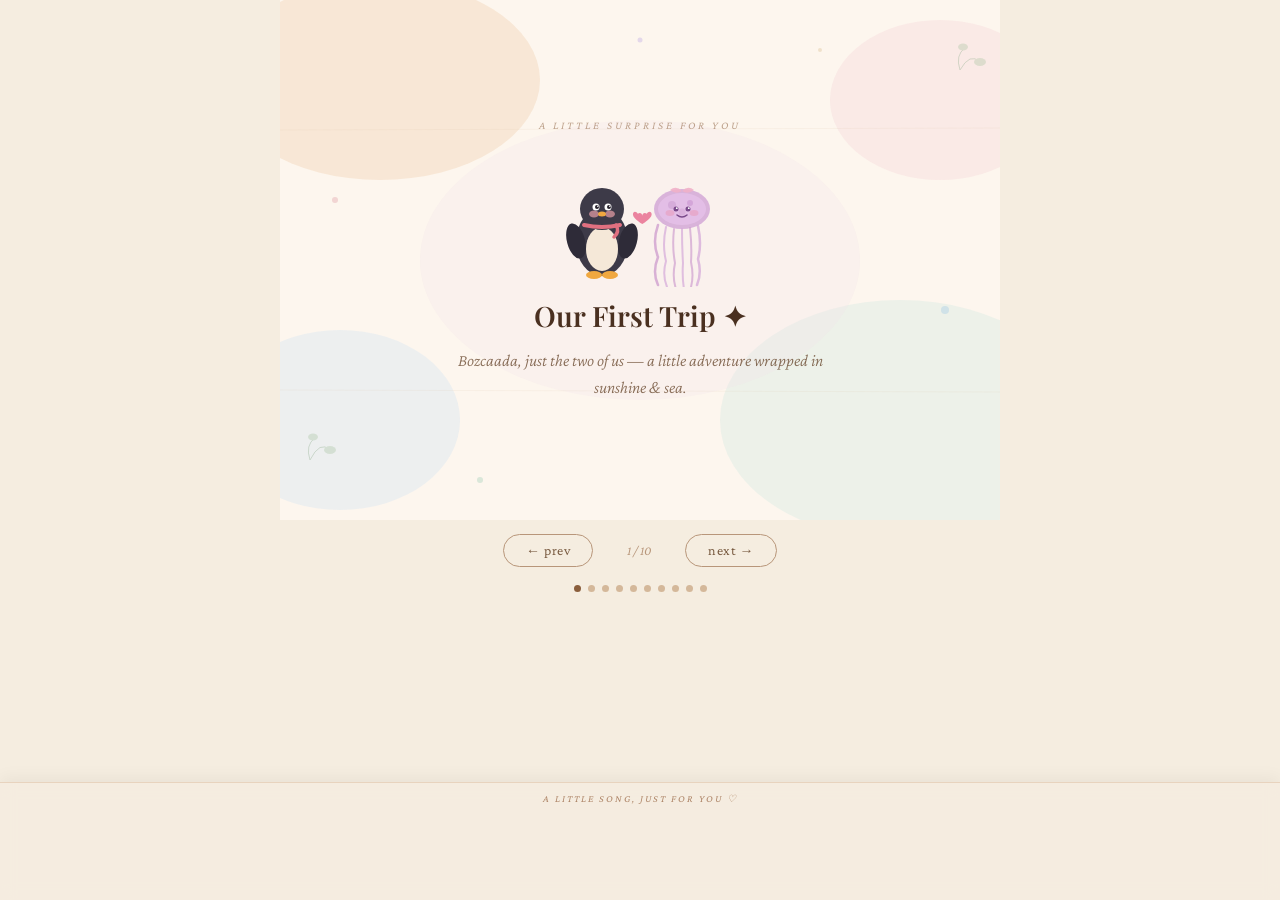
==== commit 733b2c7c: "Changes Co-authored-by: pelinalacca <160484562+pelinalacca@users.noreply.github.com>" ====
--- a/public/bozcaada.html
+++ b/public/bozcaada.html
@@ -7,8 +7,11 @@
 <link href="https://fonts.googleapis.com/css2?family=Playfair+Display:ital,wght@0,400;0,600;1,400&family=Crimson+Pro:ital,wght@0,300;0,400;1,300;1,400&display=swap" rel="stylesheet">
 <style>
   * { box-sizing: border-box; margin: 0; padding: 0; }
-  body { background: #f5ede0; font-family: 'Crimson Pro', serif; }
+  body { background: #f5ede0; font-family: 'Crimson Pro', serif; padding-bottom: 96px; }
   .pres-wrap { max-width: 720px; margin: 0 auto; }
+  .music-bar { position: fixed; bottom: 0; left: 0; right: 0; background: rgba(245,237,224,0.95); backdrop-filter: blur(8px); border-top: 1px solid #e8d3be; padding: 10px 16px 12px; z-index: 100; display: flex; flex-direction: column; align-items: center; gap: 4px; box-shadow: 0 -4px 16px rgba(0,0,0,0.05); }
+  .music-bar-label { font-family: 'Crimson Pro', serif; font-size: 10px; letter-spacing: 2px; text-transform: uppercase; color: #a07050; font-style: italic; opacity: 0.85; }
+  .music-bar iframe { border-radius: 12px; max-width: 480px; width: 100%; }
   .slide { display: none; width: 100%; min-height: 520px; position: relative; overflow: hidden; flex-direction: column; align-items: center; justify-content: center; }
   .slide.active { display: flex; }
   .slide-bg { position: absolute; inset: 0; z-index: 0; }
@@ -758,6 +761,16 @@
     </div>
     <div class="slide-title" style="color:#4a2818; font-size:24px">With you, everywhere is paradise</div>
     <div class="slide-sub" style="color:#7a4a30">Bozcaada is just a place — but you are the reason it becomes magic.</div>
+
+    <div style="margin-top:22px; padding:18px 22px; background:rgba(255,255,255,0.55); border:1.5px solid #e8c8a8; border-radius:16px; max-width:380px; backdrop-filter:blur(4px);">
+      <div style="font-family:'Crimson Pro',serif; font-size:10px; letter-spacing:3px; text-transform:uppercase; color:#a07050; opacity:0.85; margin-bottom:6px; font-style:italic;">a little song, just for you &#9825;</div>
+      <div style="font-family:'Playfair Display',serif; font-size:16px; color:#4a2818; font-style:italic; line-height:1.4; margin-bottom:12px;">a tiny gift for my star — press play whenever you miss me</div>
+      <a href="https://open.spotify.com/track/6vw4YLRXNvtFxA2yxVrR6H?si=05e6b2f37b624349" target="_blank" rel="noopener" style="display:inline-flex; align-items:center; gap:8px; background:#1db954; color:white; padding:10px 22px; border-radius:50px; font-family:'Crimson Pro',serif; font-size:14px; letter-spacing:1px; text-decoration:none; box-shadow:0 4px 12px rgba(29,185,84,0.3); transition:transform 0.2s;" onmouseover="this.style.transform='scale(1.05)'" onmouseout="this.style.transform='scale(1)'">
+        <svg width="16" height="16" viewBox="0 0 24 24" fill="white"><path d="M12 0C5.4 0 0 5.4 0 12s5.4 12 12 12 12-5.4 12-12S18.66 0 12 0zm5.521 17.34c-.24.359-.66.48-1.021.24-2.82-1.74-6.36-2.101-10.561-1.141-.418.122-.779-.179-.899-.539-.12-.421.18-.78.54-.9 4.56-1.021 8.52-.6 11.64 1.32.42.18.479.659.301 1.02zm1.44-3.3c-.301.42-.841.6-1.262.3-3.239-1.98-8.159-2.58-11.939-1.38-.479.12-1.02-.12-1.14-.6-.12-.48.12-1.021.6-1.141C9.6 9.9 15 10.561 18.72 12.84c.361.181.54.78.241 1.2zm.12-3.36C15.24 8.4 8.82 8.16 5.16 9.301c-.6.179-1.2-.181-1.38-.721-.18-.601.18-1.2.72-1.381 4.26-1.26 11.28-1.02 15.721 1.621.539.3.719 1.02.42 1.56-.301.421-1.02.601-1.56.3z"/></svg>
+        Open on Spotify
+      </a>
+    </div>
+
     <div style="margin-top:18px; font-family:'Playfair Display',serif; font-size:14px; font-style:italic; color:#a07050; letter-spacing:1.5px; opacity:0.8">— can't wait to make memories with you &#9825;</div>
   </div>
 </div>
@@ -797,5 +810,5 @@
   });
 </script>
 </div>
-</body>
+<div class="music-bar"><div class="music-bar-label">a little song, just for you &#9825;</div><iframe src="https://open.spotify.com/embed/track/6vw4YLRXNvtFxA2yxVrR6H?utm_source=generator&amp;autoplay=1" width="100%" height="80" frameborder="0" allow="autoplay; clipboard-write; encrypted-media; fullscreen; picture-in-picture" loading="lazy"></iframe></div></body>
 </html>
